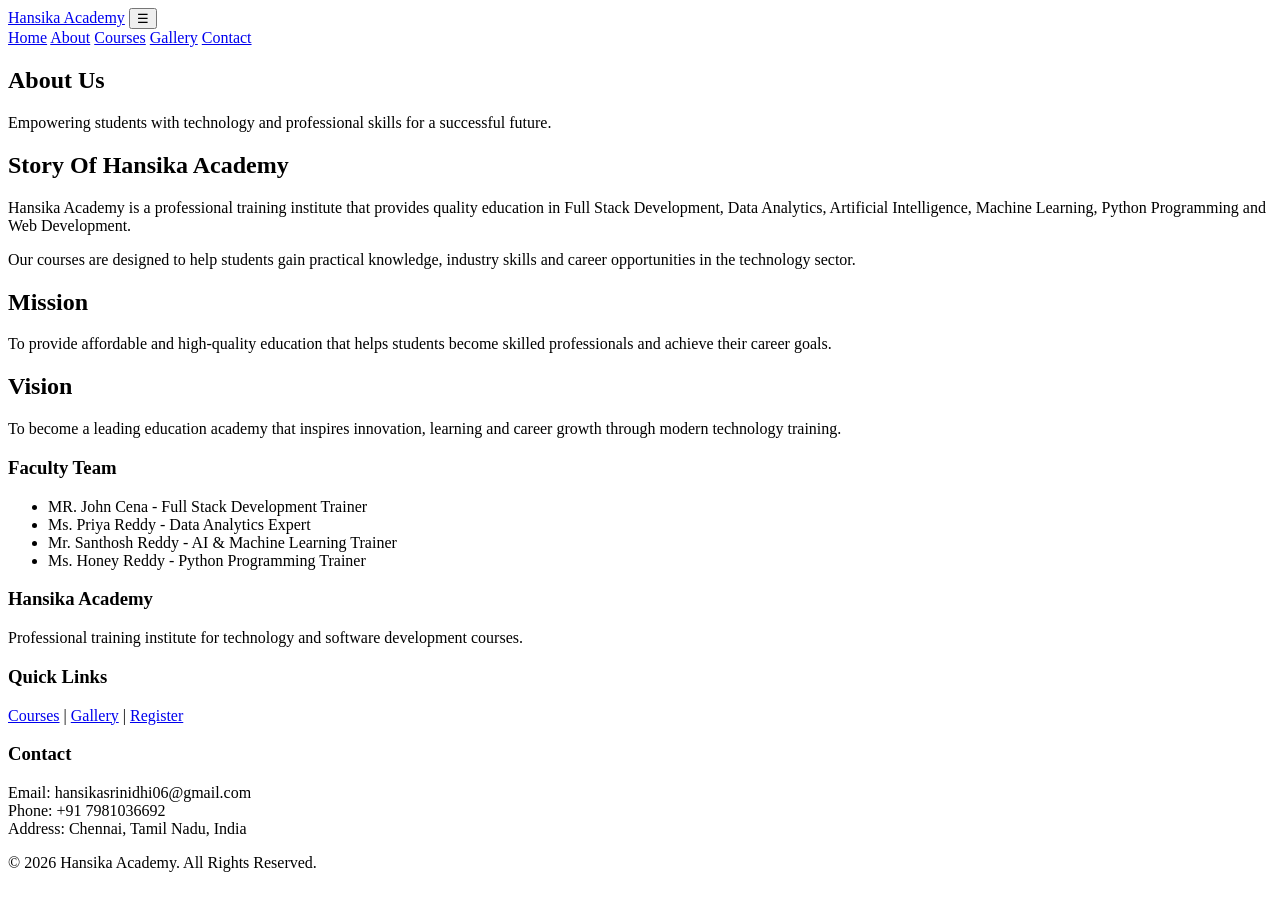
==== about.html @ 1dacb894 "Add files via upload" ====
<!DOCTYPE html>
<html lang="en">
<head>
  <meta charset="UTF-8">
  <meta name="viewport" content="width=device-width, initial-scale=1.0">

  <title>About | Hansika Academy - Full Stack, Data Analytics & AI Training</title>

  <meta name="description" content="Learn about Hansika Academy, our mission, vision, expert faculty, and professional training programs in Full Stack Development, Data Analytics, Artificial Intelligence, Machine Learning, Python, and Web Development.">

  <meta name="keywords" content="Hansika Academy, About, Full Stack Development, Data Analytics, Artificial Intelligence, Machine Learning, Python, Education">

  <meta name="author" content="Hansika Srinidhi">

  <link rel="canonical" href="https://hansika-academy.netlify.app/about.html">

  <link rel="stylesheet" href="style.css">
</head>
<body>

<header class="site-header">
  <div class="container header-inner">
    <a class="logo" href="index.html">Hansika Academy</a>
    <button class="menu-btn" id="menuBtn" aria-label="Toggle navigation">☰</button>
    <nav class="nav-links" id="navLinks">
      <a href="index.html">Home</a>
      <a href="about.html">About</a>
      <a href="courses.html">Courses</a>
      <a href="gallery.html">Gallery</a>
      <a href="contact.html">Contact</a>
    </nav>
  </div>
</header>

<main>

<section class="page-banner">
  <div class="container">
    <h1>About Us</h1>
    <p>Empowering students with technology and professional skills for a successful future.</p>
  </div>
</section>

<section class="container section two-column">
  <div>
    <h2>Story Of Hansika Academy</h2>

    <p>Hansika Academy is a professional training institute that provides quality education in Full Stack Development, Data Analytics, Artificial Intelligence, Machine Learning, Python Programming and Web Development.</p>

    <p>Our courses are designed to help students gain practical knowledge, industry skills and career opportunities in the technology sector.</p>

    <h2>Mission</h2>
    <p>To provide affordable and high-quality education that helps students become skilled professionals and achieve their career goals.</p>

    <h2>Vision</h2>
    <p>To become a leading education academy that inspires innovation, learning and career growth through modern technology training.</p>
  </div>

  <div class="info-box">
    <h3>Faculty Team</h3>
    <ul>
      <li>MR. John Cena - Full Stack Development Trainer</li>
      <li>Ms. Priya Reddy - Data Analytics Expert</li>
      <li>Mr. Santhosh Reddy - AI & Machine Learning Trainer</li>
      <li>Ms. Honey Reddy - Python Programming Trainer</li>
    </ul>
  </div>
</section>

</main>

<footer class="site-footer">
  <div class="container footer-grid">
    <div>
      <h3>Hansika Academy</h3>
      <p>Professional training institute for technology and software development courses.</p>
    </div>

    <div>
      <h3>Quick Links</h3>
      <p><a href="courses.html">Courses</a> | <a href="gallery.html">Gallery</a> | <a href="contact.html">Register</a></p>
    </div>

    <div>
      <h3>Contact</h3>
      <p>
        Email: hansikasrinidhi06@gmail.com <br>
        Phone: +91 7981036692 <br>
        Address: Chennai, Tamil Nadu, India
      </p>
    </div>
  </div>

  <p class="copyright">© 2026 Hansika Academy. All Rights Reserved.</p>
</footer>

<script src="script.js"></script>

<!--Start of Tawk.to Script-->
<script type="text/javascript">
var Tawk_API=Tawk_API||{}, Tawk_LoadStart=new Date();
(function(){
var s1=document.createElement("script"),s0=document.getElementsByTagName("script")[0];
s1.async=true;
s1.src='https://embed.tawk.to/6a4558ae4d46a91d40d7589e/1jsfe4s4i';
s1.charset='UTF-8';
s1.setAttribute('crossorigin','*');
s0.parentNode.insertBefore(s1,s0);
})();
</script>
<!--End of Tawk.to Script-->

</body>
</html>
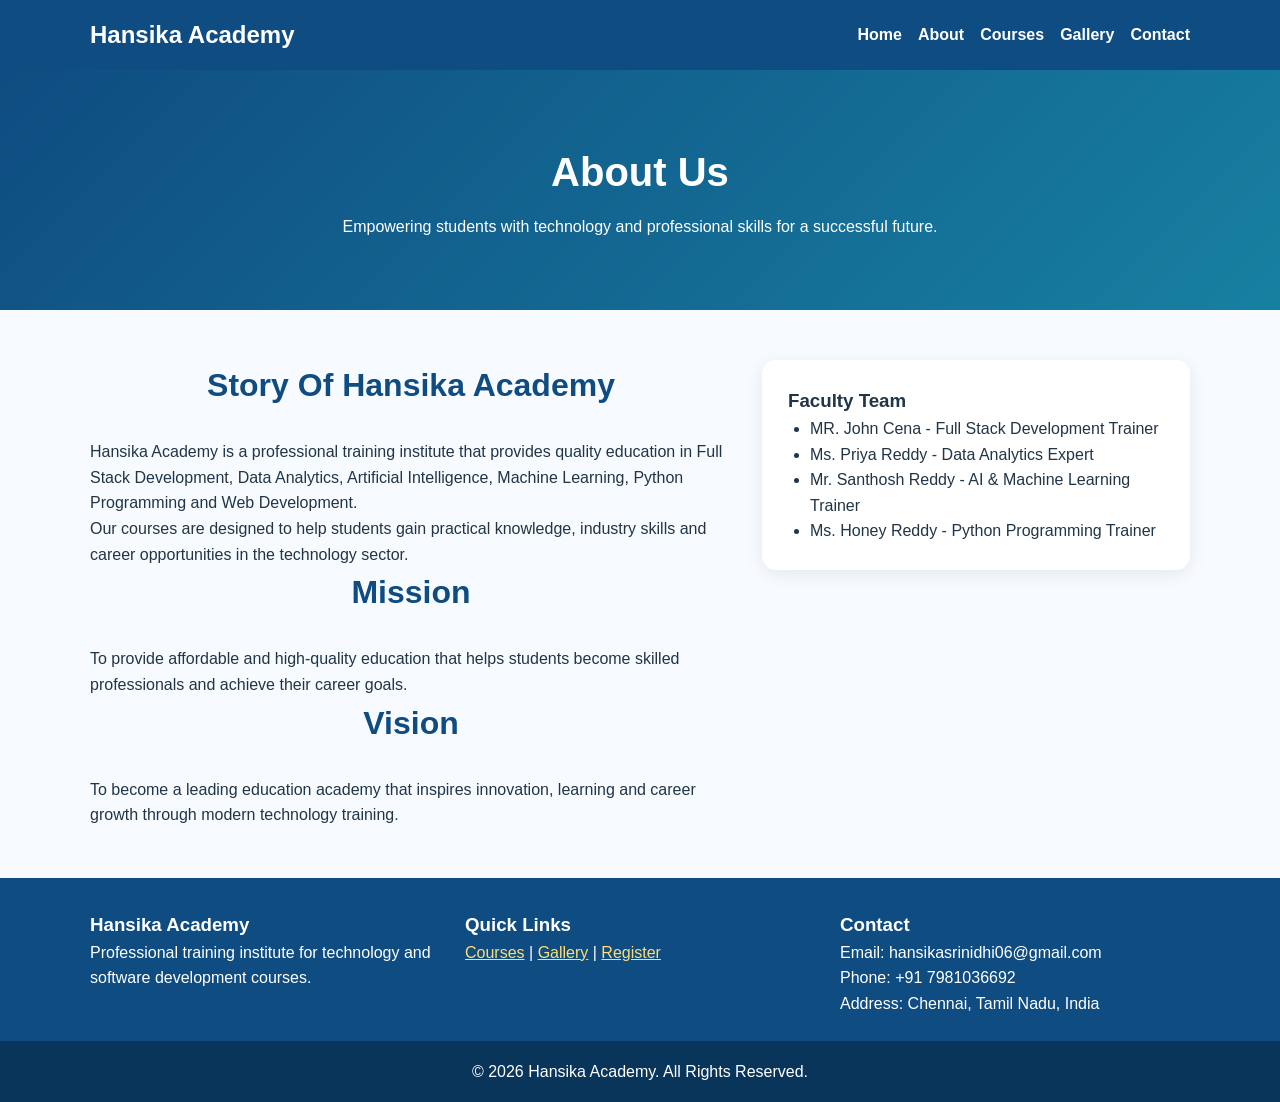
==== commit 30f8b1e2: "Update about.html" ====
--- a/about.html
+++ b/about.html
@@ -12,7 +12,7 @@
 
   <meta name="author" content="Hansika Srinidhi">
 
-  <link rel="canonical" href="https://hansika-academy.netlify.app/about.html">
+  <link rel="canonical" href="https://comfy-churros-3e8e3a.netlify.app/about.html">
 
   <link rel="stylesheet" href="style.css">
 </head>
@@ -111,4 +111,4 @@
 <!--End of Tawk.to Script-->
 
 </body>
-</html>+</html>
--- a/style.css
+++ b/style.css
@@ -0,0 +1,2 @@
+/* MANTRA 2026 Sample Frontend Website */
+*{box-sizing:border-box;margin:0;padding:0}body{font-family:Arial,Helvetica,sans-serif;line-height:1.6;color:#213547;background:#f7fbff}.container{width:90%;max-width:1100px;margin:auto}.site-header{background:#0f4c81;color:#fff;position:sticky;top:0;z-index:10}.header-inner{display:flex;justify-content:space-between;align-items:center;padding:16px 0}.logo{color:#fff;font-size:24px;font-weight:bold;text-decoration:none}.nav-links{display:flex;gap:16px}.nav-links a{color:#fff;text-decoration:none;font-weight:600}.nav-links a:hover{text-decoration:underline}.menu-btn{display:none;background:#fff;color:#0f4c81;border:none;padding:8px 12px;font-size:22px;border-radius:6px;cursor:pointer}.hero{min-height:70vh;background:linear-gradient(rgba(15,76,129,.82),rgba(15,76,129,.7)),url("images/academy-banner.avif") center/cover no-repeat;color:#fff;display:flex;align-items:center;text-align:center}.hero h1{font-size:48px;margin-bottom:12px}.hero p{font-size:20px;margin-bottom:24px}.page-banner{background:linear-gradient(135deg,#0f4c81,#1780a1);color:#fff;padding:70px 0;text-align:center}.page-banner h1{font-size:40px;margin-bottom:10px}.section{padding:50px 0}.section h2{text-align:center;margin-bottom:28px;font-size:32px;color:#0f4c81}.cards{display:grid;grid-template-columns:repeat(3,1fr);gap:22px}.card{background:#fff;padding:24px;border-radius:14px;box-shadow:0 4px 18px rgba(0,0,0,.08);transition:transform .3s}.card:hover{transform:translateY(-6px)}.card h3{color:#0f4c81;margin-bottom:10px}.destination img{width:100%;height:170px;object-fit:cover;border-radius:10px;margin-bottom:14px;background:#eef7ff}.price{color:#0f7b4f;font-weight:bold;font-size:18px}.btn{display:inline-block;background:#ffb703;color:#1d3557;padding:12px 20px;margin:6px;border-radius:10px;text-decoration:none;border:none;cursor:pointer;font-weight:bold}.btn:hover{background:#ffc533}.btn-outline{background:transparent;border:2px solid #fff;color:#fff}.btn.small{padding:8px 12px}.highlight{background:#e9f6ff;border-radius:14px;text-align:center;margin-bottom:40px;padding-left:20px;padding-right:20px}.two-column{display:grid;grid-template-columns:1.5fr 1fr;gap:30px;align-items:start}.info-box,.calculator-box,.form-section form{background:#fff;padding:26px;border-radius:14px;box-shadow:0 4px 18px rgba(0,0,0,.08)}.info-box ul{margin-left:22px}form{max-width:650px;margin:auto}label{display:block;margin-top:14px;font-weight:bold}input,select,textarea{width:100%;padding:12px;margin-top:6px;border:1px solid #c9d6df;border-radius:8px;font-size:16px}.result{margin-top:12px;font-weight:bold;color:#0f7b4f}.filter-buttons{text-align:center;margin-bottom:24px}.gallery-grid{display:grid;grid-template-columns:repeat(4,1fr);gap:18px}.gallery-grid img{width:100%;height:190px;object-fit:cover;border-radius:12px;background:#eef7ff;box-shadow:0 4px 18px rgba(0,0,0,.08)}.site-footer{background:#0f4c81;color:#fff;padding-top:32px}.footer-grid{display:grid;grid-template-columns:repeat(3,1fr);gap:25px}.site-footer a{color:#ffdd77}.copyright{text-align:center;padding:18px;background:#0a355b;margin-top:24px}@media(max-width:768px){.cards,.footer-grid{grid-template-columns:repeat(2,1fr)}.gallery-grid{grid-template-columns:repeat(2,1fr)}.two-column{grid-template-columns:1fr}}@media(max-width:600px){.menu-btn{display:block}.nav-links{display:none;flex-direction:column;width:100%;background:#0a355b;padding:14px;margin-top:12px;border-radius:8px}.nav-links.show{display:flex}.header-inner{flex-wrap:wrap}.hero h1{font-size:34px}.hero p{font-size:17px}.cards,.footer-grid,.gallery-grid{grid-template-columns:1fr}.page-banner h1{font-size:32px}} .gallery-grid img:hover{transform:scale(1.05);transition:0.3s;}
